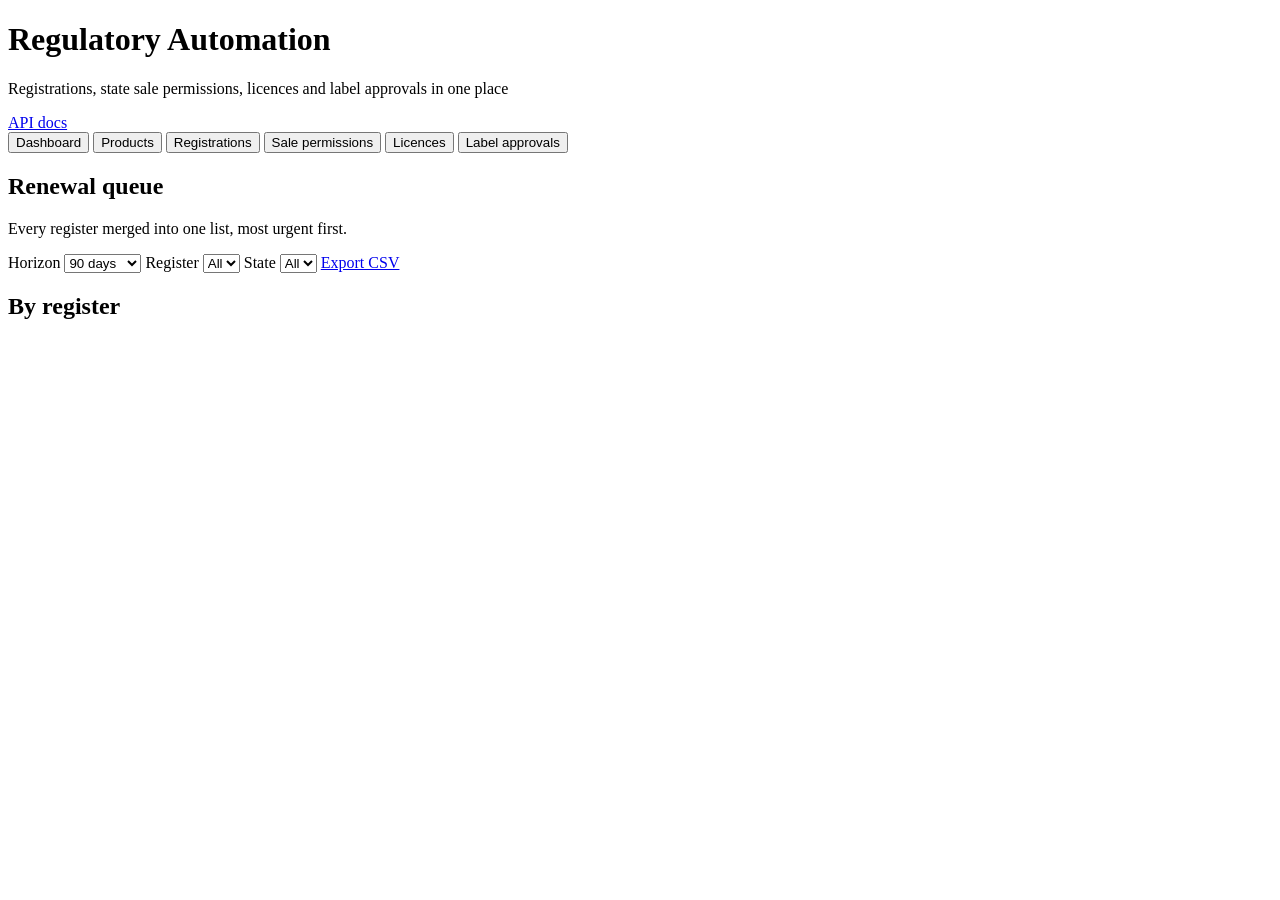
==== app/static/index.html @ 96a0081d "Build the regulatory compliance tracker The repository held only a README describing the product, so" ====
<!doctype html>
<html lang="en">
  <head>
    <meta charset="utf-8" />
    <meta name="viewport" content="width=device-width, initial-scale=1" />
    <title>Regulatory Automation</title>
    <link
      rel="icon"
      href="data:image/svg+xml,%3Csvg xmlns='http://www.w3.org/2000/svg' viewBox='0 0 32 32'%3E%3Crect width='32' height='32' rx='7' fill='%231f6f4a'/%3E%3Cpath d='M9 16.5l4.5 4.5L23 11.5' stroke='white' stroke-width='3' stroke-linecap='round' stroke-linejoin='round' fill='none'/%3E%3C/svg%3E"
    />
    <link rel="stylesheet" href="/static/styles.css" />
  </head>
  <body>
    <header class="topbar">
      <div class="brand">
        <h1>Regulatory Automation</h1>
        <p class="tagline">
          Registrations, state sale permissions, licences and label approvals in one place
        </p>
      </div>
      <div class="topbar-actions">
        <span id="thresholds" class="thresholds"></span>
        <a class="button ghost" href="/docs" target="_blank" rel="noreferrer">API docs</a>
      </div>
    </header>

    <div id="banner" class="banner" hidden></div>

    <nav class="tabs" id="tabs" role="tablist">
      <button class="tab active" data-view="dashboard" role="tab">Dashboard</button>
      <button class="tab" data-view="products" role="tab">Products</button>
      <button class="tab" data-view="registrations" role="tab">Registrations</button>
      <button class="tab" data-view="sale-permissions" role="tab">Sale permissions</button>
      <button class="tab" data-view="licences" role="tab">Licences</button>
      <button class="tab" data-view="label-approvals" role="tab">Label approvals</button>
    </nav>

    <main>
      <!-- Dashboard -->
      <section id="view-dashboard" class="view">
        <div id="tiles" class="tiles"></div>

        <section class="panel">
          <header class="panel-header">
            <div>
              <h2>Renewal queue</h2>
              <p class="hint">
                Every register merged into one list, most urgent first.
              </p>
            </div>
            <div class="controls">
              <label>
                Horizon
                <select id="queue-horizon">
                  <option value="30">30 days</option>
                  <option value="60">60 days</option>
                  <option value="90" selected>90 days</option>
                  <option value="180">180 days</option>
                  <option value="365">365 days</option>
                </select>
              </label>
              <label>
                Register
                <select id="queue-register"><option value="">All</option></select>
              </label>
              <label>
                State
                <select id="queue-state"><option value="">All</option></select>
              </label>
              <a class="button" id="queue-csv" href="/api/alerts.csv">Export CSV</a>
            </div>
          </header>
          <div id="queue-table" class="table-wrap"></div>
        </section>

        <section class="panel">
          <header class="panel-header">
            <h2>By register</h2>
          </header>
          <div id="register-breakdown" class="table-wrap"></div>
        </section>
      </section>

      <!-- Register views are rendered into this shell -->
      <section id="view-register" class="view" hidden>
        <section class="panel">
          <header class="panel-header">
            <div>
              <h2 id="register-title"></h2>
              <p class="hint" id="register-count"></p>
            </div>
            <div class="controls" id="register-controls"></div>
          </header>
          <div id="register-table" class="table-wrap"></div>
        </section>
      </section>
    </main>

    <!-- Create / edit dialog -->
    <dialog id="record-dialog">
      <form id="record-form" method="dialog">
        <h2 id="dialog-title"></h2>
        <div id="dialog-fields" class="field-grid"></div>
        <p id="dialog-error" class="dialog-error" hidden></p>
        <footer class="dialog-actions">
          <button type="button" class="button ghost" id="dialog-cancel">Cancel</button>
          <button type="submit" class="button primary" id="dialog-save">Save</button>
        </footer>
      </form>
    </dialog>

    <script src="/static/app.js" type="module"></script>
  </body>
</html>
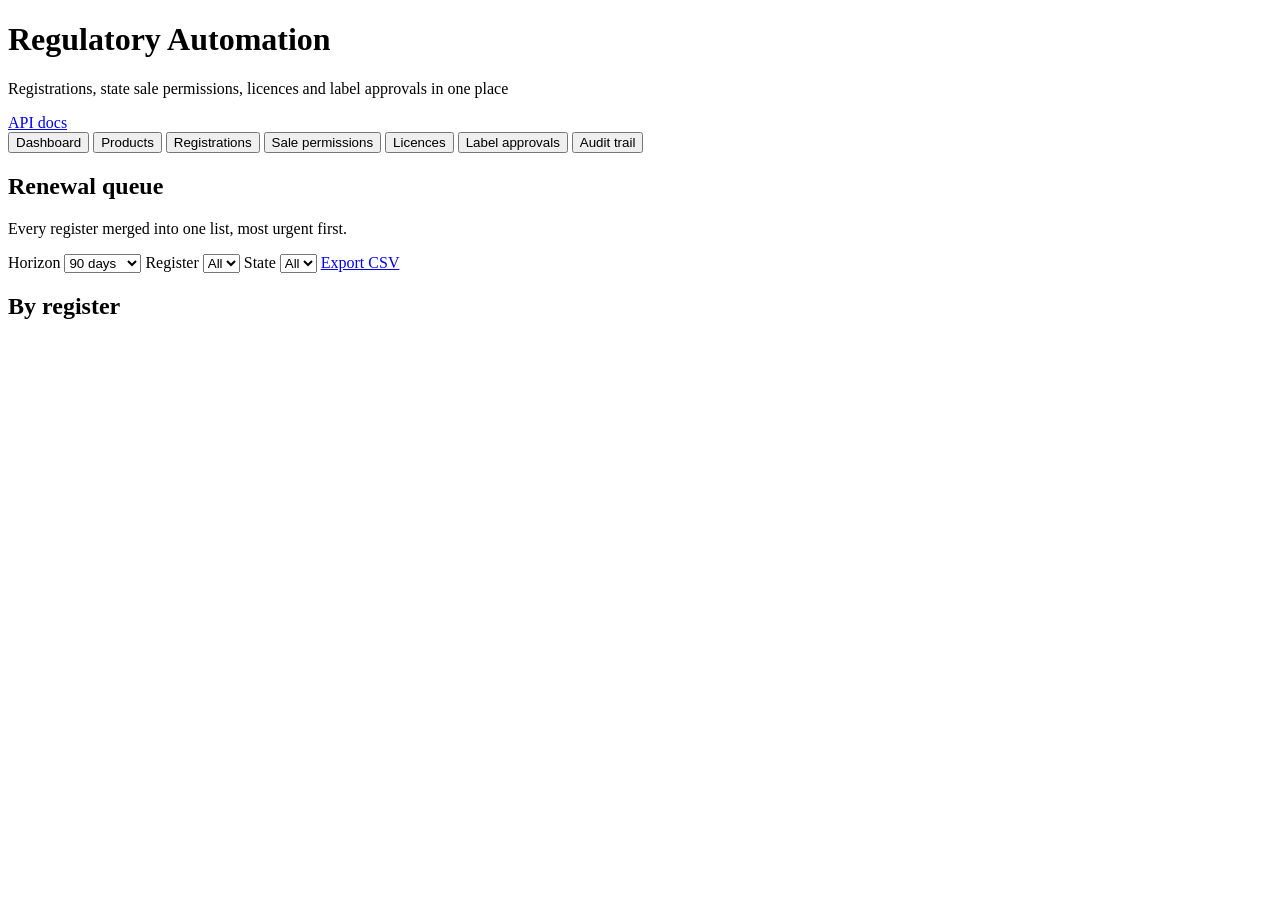
==== commit 8f93b024: "Add an audit trail Records every change to a register or an account: who made it, when, and what the" ====
--- a/app/static/index.html
+++ b/app/static/index.html
@@ -20,6 +20,7 @@
       </div>
       <div class="topbar-actions">
         <span id="thresholds" class="thresholds"></span>
+        <span id="user-chip" class="user-chip"></span>
         <a class="button ghost" href="/docs" target="_blank" rel="noreferrer">API docs</a>
       </div>
     </header>
@@ -33,6 +34,7 @@
       <button class="tab" data-view="sale-permissions" role="tab">Sale permissions</button>
       <button class="tab" data-view="licences" role="tab">Licences</button>
       <button class="tab" data-view="label-approvals" role="tab">Label approvals</button>
+      <button class="tab" data-view="audit" role="tab">Audit trail</button>
     </nav>
 
     <main>
@@ -81,6 +83,45 @@
         </section>
       </section>
 
+      <!-- Audit trail -->
+      <section id="view-audit" class="view" hidden>
+        <section class="panel">
+          <header class="panel-header">
+            <div>
+              <h2>Audit trail</h2>
+              <p class="hint" id="audit-summary">
+                Every change to the registers, most recent first.
+              </p>
+            </div>
+            <div class="controls">
+              <label>
+                Record type
+                <select id="audit-entity"><option value="">All</option></select>
+              </label>
+              <label>
+                Action
+                <select id="audit-action">
+                  <option value="">All</option>
+                  <option value="create">Created</option>
+                  <option value="update">Amended</option>
+                  <option value="delete">Deleted</option>
+                </select>
+              </label>
+              <label>
+                Changed by
+                <input type="text" id="audit-actor" placeholder="email address" />
+              </label>
+              <label>
+                Since
+                <input type="date" id="audit-since" />
+              </label>
+              <a class="button" id="audit-csv" href="/api/audit.csv">Export CSV</a>
+            </div>
+          </header>
+          <div id="audit-table" class="table-wrap"></div>
+        </section>
+      </section>
+
       <!-- Register views are rendered into this shell -->
       <section id="view-register" class="view" hidden>
         <section class="panel">
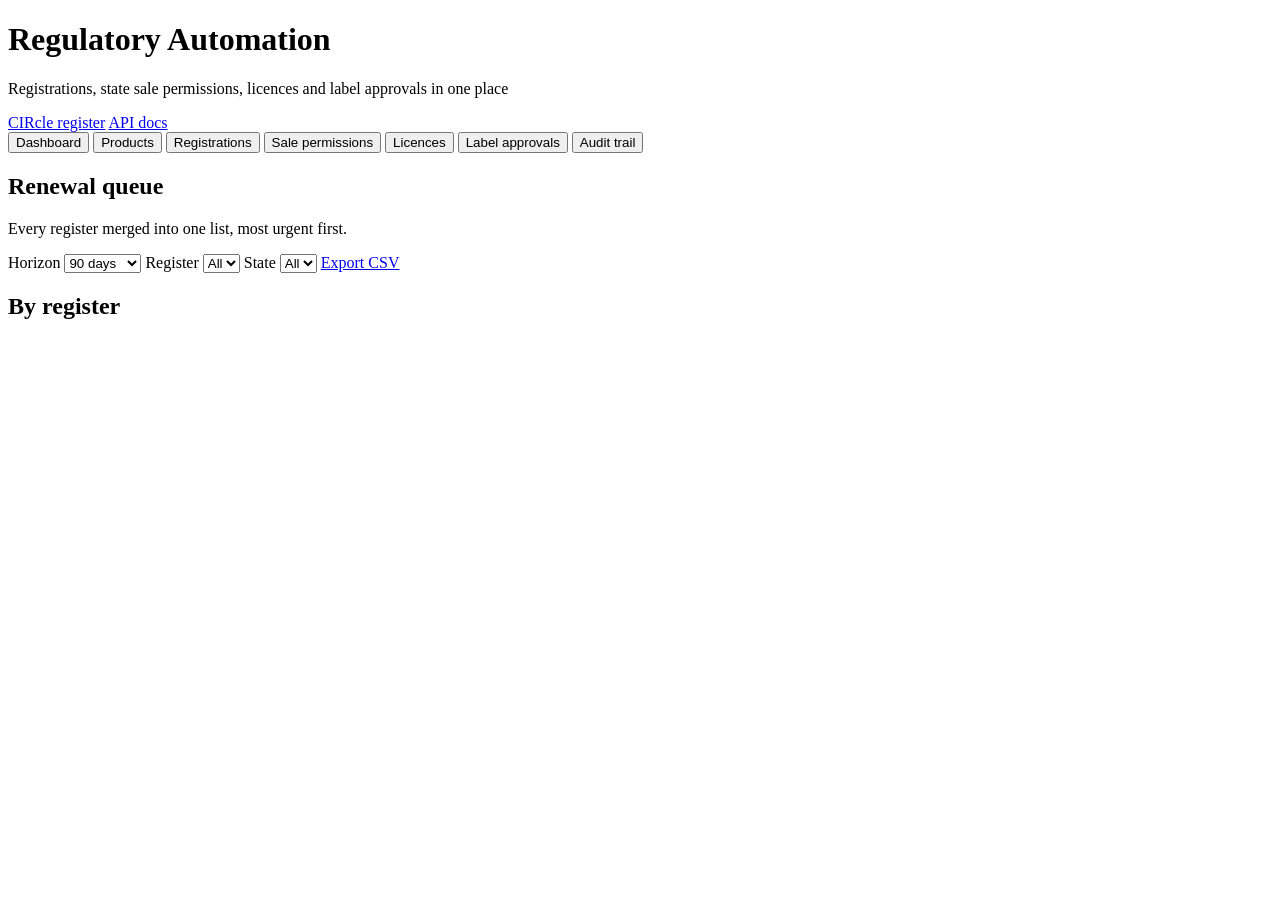
==== commit 97a6ec8f: "Serve the Regulatory CIRcle register at /circle Copies the published artifact into the app and serve" ====
--- a/app/static/index.html
+++ b/app/static/index.html
@@ -21,6 +21,7 @@
       <div class="topbar-actions">
         <span id="thresholds" class="thresholds"></span>
         <span id="user-chip" class="user-chip"></span>
+        <a class="button ghost" href="/circle">CIRcle register</a>
         <a class="button ghost" href="/docs" target="_blank" rel="noreferrer">API docs</a>
       </div>
     </header>
